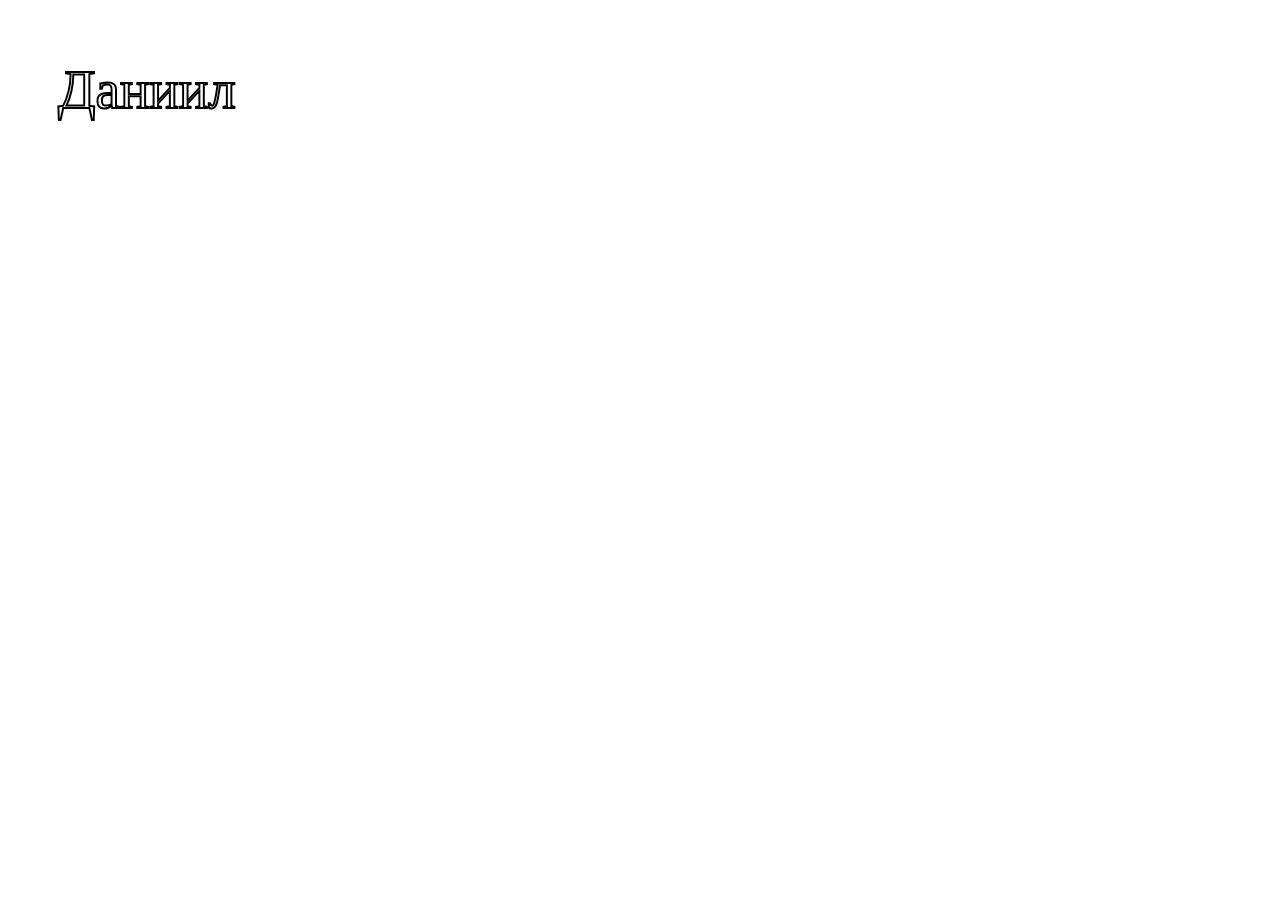
==== index.html @ 9d899ae2 "Загружаем файлы сайта" ====
<!DOCTYPE html>
<html>
<body>
<svg width="600" height="600">
 <text x="50" y="100" font-family="Verdana" font-size="55" fill="white"
stroke="black" stroke-width="2"> Даниил
</text>
</svg>
</body>
</html>
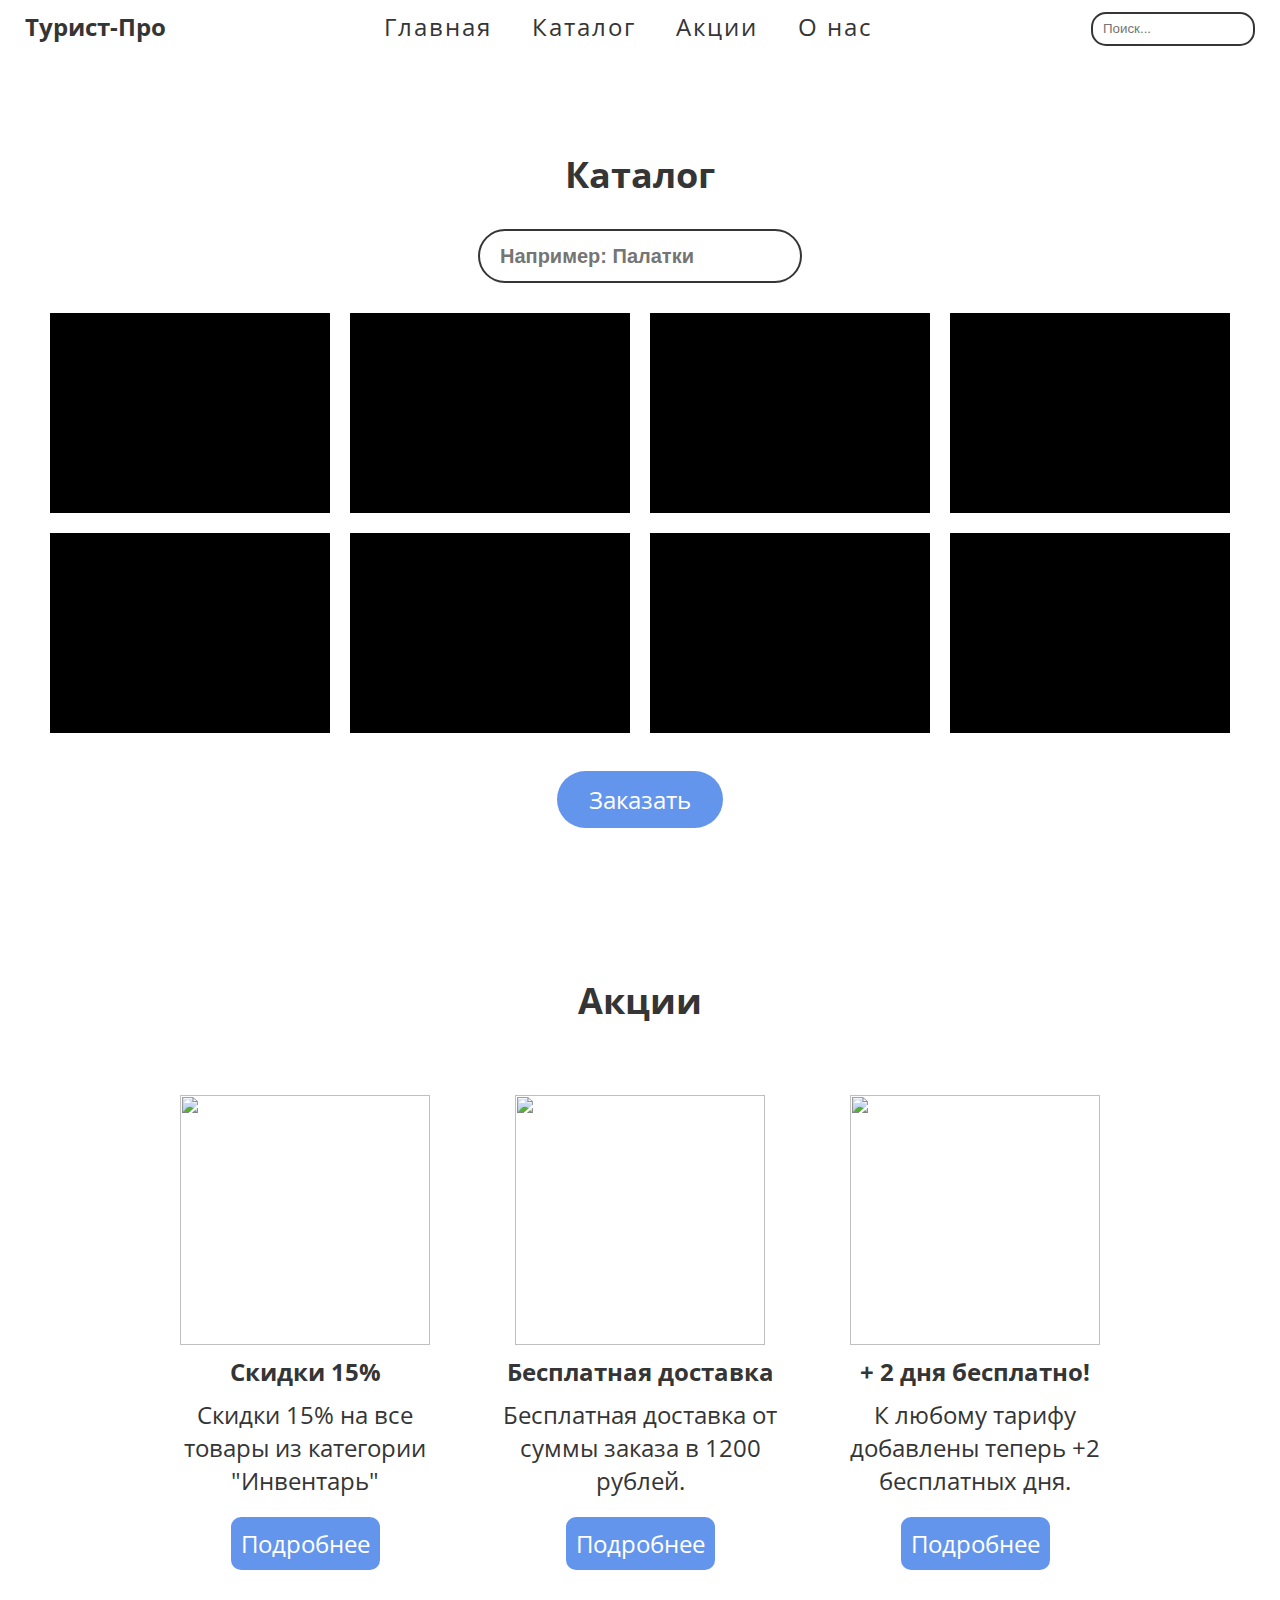
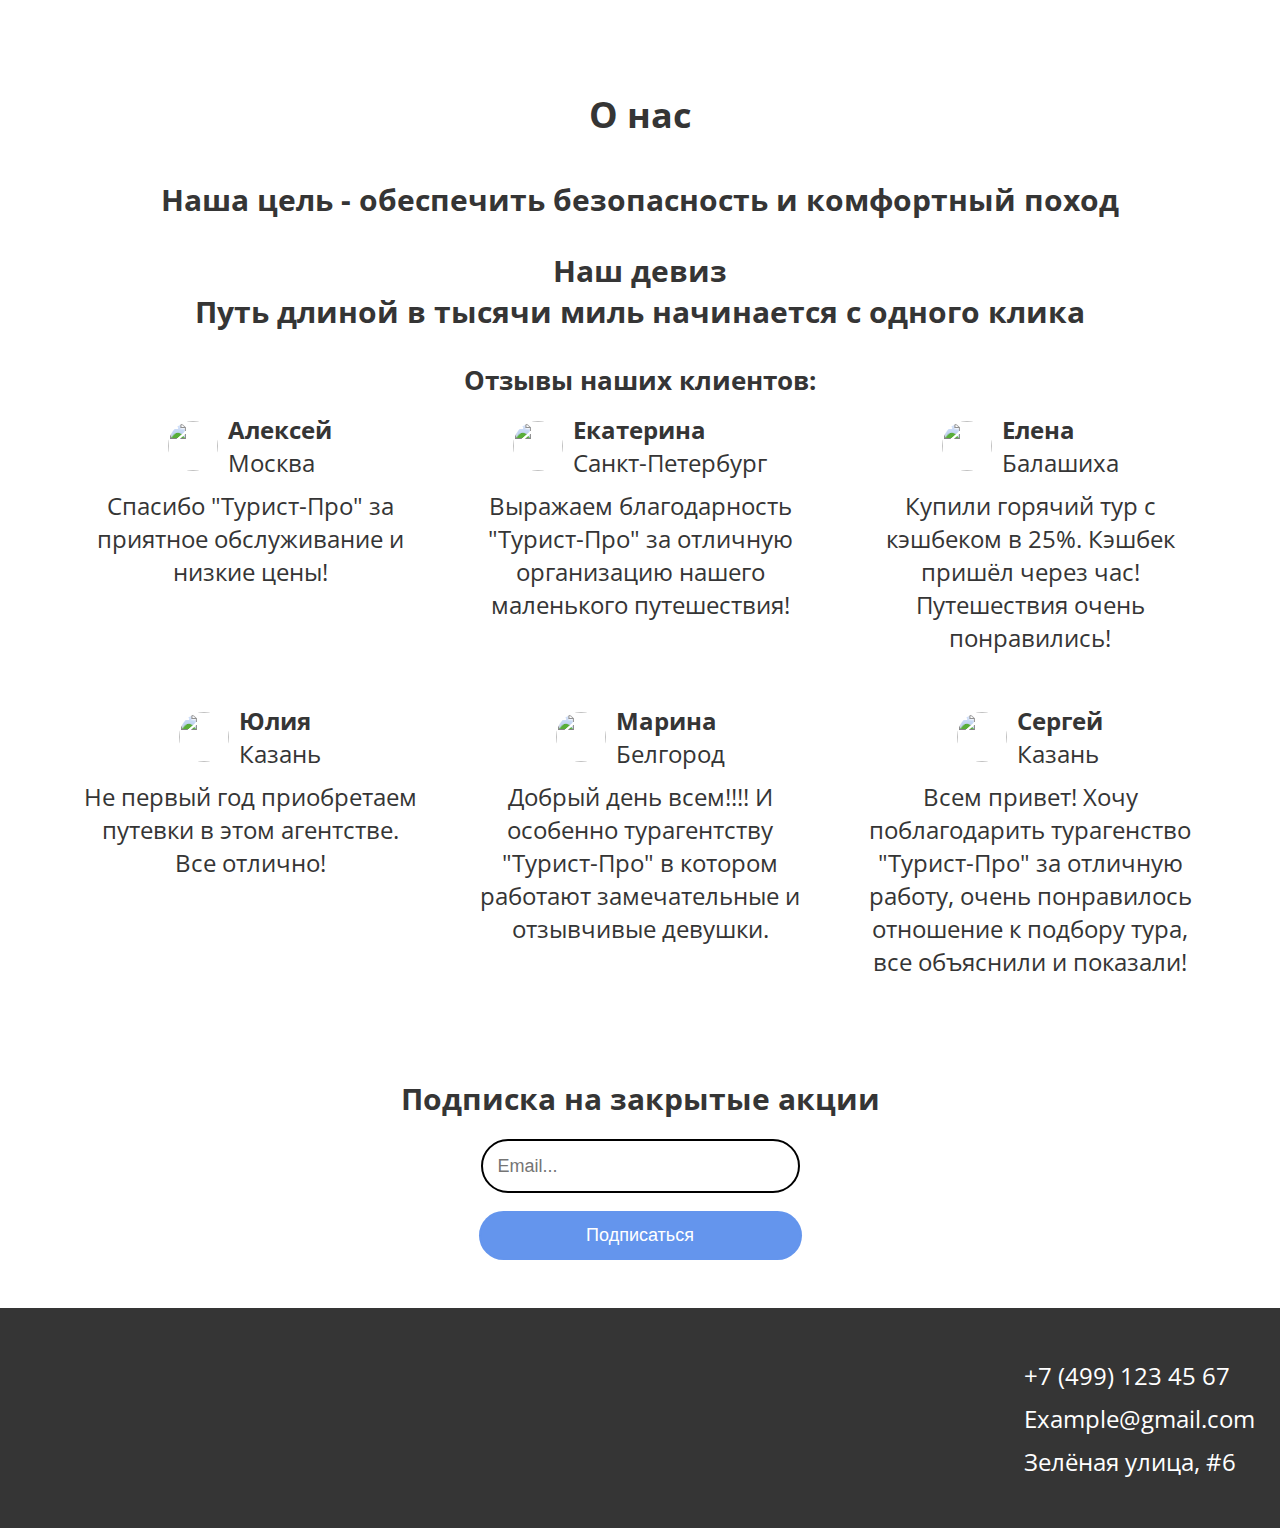
==== commit 6d0a4095: "Add files via upload" ====
--- a/index.html
+++ b/index.html
@@ -1,10 +1,205 @@
-<!DOCTYPE html>
-<html>
+<!doctype html>
+<html lang="en">
+<head>
+    <meta charset="UTF-8">
+    <meta name="viewport"
+          content="width=device-width, user-scalable=no, initial-scale=1.0, maximum-scale=1.0, minimum-scale=1.0">
+    <meta http-equiv="X-UA-Compatible" content="ie=edge">
+    <title>Document</title>
+    <link rel="stylesheet" href="style.css">
+</head>
 <body>
-<svg width="600" height="600">
- <text x="50" y="100" font-family="Verdana" font-size="55" fill="white"
-stroke="black" stroke-width="2"> Даниил
-</text>
-</svg>
+
+<header class="header">
+    <div class="container">
+        <nav class="navbar">
+            <a class="logo" href="#">Турист-Про</a>
+            <ul class="navbar__list">
+                <li class="navbar__list-item"><a class="navbar__list-link" href="#">Главная</a></li>
+                <li class="navbar__list-item"><a class="navbar__list-link" href="#catalog">Каталог</a></li>
+                <li class="navbar__list-item"><a class="navbar__list-link" href="#promotions">Акции</a></li>
+                <li class="navbar__list-item"><a class="navbar__list-link" href="#about">О нас</a></li>
+            </ul>
+            <form class="navbar__form-search" action="">
+                <input class="navbar__form-item" type="text" placeholder="Поиск...">
+            </form>
+        </nav>
+    </div>
+</header>
+
+<section id="catalog" class="catalog">
+    <div class="container">
+        <div class="catalog__inner">
+            <div class="title">Каталог</div>
+            <form class="catalog__form-search" action="">
+                <input class="catalog__form-item" type="text" placeholder="Например: Палатки">
+            </form>
+            <ul class="catalog__list">
+                <li class="catalog__list-item">
+                    <img class="catalog__list-img" src="img/catalog/одежда.jpeg" alt="">
+                    <a class="catalog__list-text" href="#">Одежда</a>
+                </li>
+                <li class="catalog__list-item">
+                    <img class="catalog__list-img" src="img/catalog/палатка.jpg" alt="">
+                    <a class="catalog__list-text" href="#">Палатки</a>
+                </li>
+                <li class="catalog__list-item">
+                    <img class="catalog__list-img" src="img/catalog/лодка.jpg" alt="">
+                    <a class="catalog__list-text" href="#">Лодки</a>
+                </li>
+                <li class="catalog__list-item">
+                    <img class="catalog__list-img" src="img/catalog/туристическая_посуда.jpg" alt="">
+                    <a class="catalog__list-text" href="#">Туристическая Посуда</a>
+                </li>
+                <li class="catalog__list-item">
+                    <img class="catalog__list-img" src="img/catalog/сопутствующие_товары.jpg" alt="">
+                    <a class="catalog__list-text" href="#">Сопутствующие товары</a>
+                </li>
+                <li class="catalog__list-item">
+                    <img class="catalog__list-img" src="img/catalog/инвентарь.jpg" alt="">
+                    <a class="catalog__list-text" href="#">Инвентарь</a>
+                </li>
+                <li class="catalog__list-item">
+                    <img class="catalog__list-img" src="img/catalog/рюкзаки.jpg" alt="">
+                    <a class="catalog__list-text" href="#">Одежда</a>
+                </li>
+                <li class="catalog__list-item">
+                    <img class="catalog__list-img" src="img/catalog/ледоруб.jpg" alt="">
+                    <a class="catalog__list-text" href="#">Одежда</a>
+                </li>
+            </ul>
+            <a class="catalog__btn" href="order.html">Заказать</a>
+        </div>
+    </div>
+</section>
+
+<section id="promotions" class="promotions">
+    <div class="container">
+        <div class="promotions__inner">
+            <div class="title">Акции</div>
+            <ul class="promotions__list">
+                <li class="promotions__list-item">
+                    <img class="promotions__list-img" src="img/promotions15.png" alt="">
+                    <div class="promotions__list-name">Скидки 15%</div>
+                    <div class="promotions__list-text">Скидки 15% на все товары из категории "Инвентарь"</div>
+                    <a class="promotions__list-btn" href="">Подробнее</a>
+                </li>
+                <li class="promotions__list-item">
+                    <img class="promotions__list-img" src="img/доставка.webp" alt="">
+                    <div class="promotions__list-name">Бесплатная доставка</div>
+                    <div class="promotions__list-text">Бесплатная доставка от суммы заказа в 1200 рублей.</div>
+                    <a class="promotions__list-btn" href="">Подробнее</a>
+                </li>
+                <li class="promotions__list-item">
+                    <img class="promotions__list-img" src="img/free.jpg" alt="">
+                    <div class="promotions__list-name">+ 2 дня  бесплатно!</div>
+                    <div class="promotions__list-text">К любому тарифу добавлены теперь +2 бесплатных дня.</div>
+                    <a class="promotions__list-btn" href="">Подробнее</a>
+                </li>
+            </ul>
+        </div>
+    </div>
+</section>
+
+<section id="about" class="about">
+    <div class="container">
+        <div class="about__inner">
+            <div class="title">О нас</div>
+            <div class="about__target">Наша цель - обеспечить безопасность и комфортный поход</div>
+            <div class="about__slogan"><span>Наш девиз</span> Путь длиной в тысячи миль начинается с одного клика</div>
+            <div class="about__reviews">
+                <div class="about__reviews-title">Отзывы наших клиентов:</div>
+                <ul class="about__reviews-list">
+                    <li class="about__reviews-item">
+                        <div class="about__user">
+                            <img class="about__user-img" src="img/user-img.png" alt="">
+                            <div class="about__user-info">
+                                <div class="about__user-name">Алексей</div>
+                                <div class="about__user-city">Москва</div>
+                            </div>
+                        </div>
+                        <div class="about__user-review">Спасибо "Турист-Про" за приятное обслуживание и низкие цены!</div>
+                    </li>
+                    <li class="about__reviews-item">
+                        <div class="about__user">
+                            <img class="about__user-img" src="img/user-img.png" alt="">
+                            <div class="about__user-info">
+                                <div class="about__user-name">Екатерина</div>
+                                <div class="about__user-city">Санкт-Петербург</div>
+                            </div>
+                        </div>
+                        <div class="about__user-review">Выражаем благодарность "Турист-Про" за отличную организацию нашего маленького путешествия!</div>
+                    </li>
+                    <li class="about__reviews-item">
+                        <div class="about__user">
+                            <img class="about__user-img" src="img/user-img.png" alt="">
+                            <div class="about__user-info">
+                                <div class="about__user-name">Елена</div>
+                                <div class="about__user-city">Балашиха</div>
+                            </div>
+                        </div>
+                        <div class="about__user-review">Купили горячий тур с кэшбеком в 25%. Кэшбек пришёл через час! Путешествия очень понравились!</div>
+                    </li>
+                    <li class="about__reviews-item">
+                        <div class="about__user">
+                            <img class="about__user-img" src="img/user-img.png" alt="">
+                            <div class="about__user-info">
+                                <div class="about__user-name">Юлия</div>
+                                <div class="about__user-city">Казань</div>
+                            </div>
+                        </div>
+                        <div class="about__user-review">Не первый год приобретаем путевки в этом агентстве. Все отлично!</div>
+                    </li>
+                    <li class="about__reviews-item">
+                        <div class="about__user">
+                            <img class="about__user-img" src="img/user-img.png" alt="">
+                            <div class="about__user-info">
+                                <div class="about__user-name">Марина</div>
+                                <div class="about__user-city">Белгород</div>
+                            </div>
+                        </div>
+                        <div class="about__user-review">Добрый день всем!!!! И особенно турагентству "Турист-Про" в котором работают замечательные и отзывчивые девушки.</div>
+                    </li>
+                    <li class="about__reviews-item">
+                        <div class="about__user">
+                            <img class="about__user-img" src="img/user-img.png" alt="">
+                            <div class="about__user-info">
+                                <div class="about__user-name">Сергей</div>
+                                <div class="about__user-city">Казань</div>
+                            </div>
+                        </div>
+                        <div class="about__user-review">Всем привет! Хочу поблагодарить турагенство "Турист-Про" за отличную работу, очень понравилось отношение к подбору тура, все объяснили и показали!</div>
+                    </li>
+                </ul>
+            </div>
+        </div>
+    </div>
+</section>
+
+<section class="promotions-subs">
+    <div class="container">
+        <div class="promotions-subs__inner">
+            <div class="promotions-subs__title">Подписка на закрытые акции</div>
+            <form class="promotions-subs__form" action="">
+                <input class="promotions-subs__input" type="text" placeholder="Email...">
+                <button class="promotions-subs__btn" type="submit">Подписаться</button>
+            </form>
+        </div>
+    </div>
+</section>
+
+<footer class="footer">
+    <div class="container">
+        <div class="footer__inner">
+            <iframe src="https://yandex.ru/map-widget/v1/?um=constructor%3A7b8138ccea4af4659c438aa9c7a675eb7cd2940192c9ae2dd1ca8812a51ce608&amp;source=constructor" width="350" height="200" frameborder="0"></iframe>
+            <div class="footer__contact">
+                <a  class="footer__contact-number" href="tel:74991234567">+7 (499) 123 45 67</a>
+                <a  class="footer__contact-mail" href="mailto:Example@gmail.com">Example@gmail.com</a>
+                <div class="footer__contact-address">Зелёная улица, #6</div>
+            </div>
+        </div>
+    </div>
+</footer>
+
 </body>
-</html>
+</html>--- a/style.css
+++ b/style.css
@@ -0,0 +1,444 @@
+@import url('https://fonts.googleapis.com/css2?family=Open+Sans:wght@400;700&display=swap');
+
+*, *:before, *:after {
+    padding: 0;
+    margin: 0;
+    outline: 0;
+    border: 0;
+}
+
+html {
+    font-family: 'Open Sans', sans-serif;
+    font-size: 24px;
+    color: #353535;
+}
+
+ul, li {
+    list-style: none;
+}
+
+a {
+    text-decoration: none;
+}
+
+.container {
+    margin: 0 auto;
+    max-width: 1890px;
+    padding: 0 15px;
+}
+
+.header {
+    position: relative;
+}
+
+.navbar {
+    align-items: center;
+    position: fixed;
+    display: flex;
+    width: 100%;
+    justify-content: space-between;
+    background-color: #ffffff;
+    left: 0;
+    top: 0;
+    z-index: 9999;
+}
+
+.logo {
+    margin-left: 25px;
+    padding: 10px 0;
+    font-weight: 700;
+    color: #353535;
+}
+
+.navbar__list {
+    display: flex;
+}
+
+.navbar__list-item {
+    letter-spacing: 2px;
+    cursor: pointer;
+}
+
+.navbar__list-link {
+    color: #353535;
+    padding: 10px 20px;
+    transition: color 1s, background-color 1s;
+}
+
+.navbar__list-item:hover .navbar__list-link {
+    background-color: #353535;
+    color: #fff;
+}
+
+.navbar__form-search {
+    margin-right: 25px;
+}
+
+.navbar__form-item {
+    width: 150px;
+    border: 2px #353535 solid;
+    height: 30px;
+    border-radius: 15px;
+    padding-left: 10px;
+}
+
+.catalog {
+    margin-top: 150px;
+}
+
+.title {
+    font-size: 36px;
+    font-weight: 700;
+}
+
+.catalog__inner {
+    display: flex;
+    flex-direction: column;
+    align-items: center;
+}
+
+.catalog__form-item {
+    width: 300px;
+    height: 50px;
+    font-size: 20px;
+    padding-left: 20px;
+    margin-top: 30px;
+    border-radius: 30px;
+    font-weight: 700;
+    border: 2px #353535 solid;
+}
+
+.catalog__list {
+    margin-top: 30px;
+    display: grid;
+    grid-template-columns: repeat(4, 280px);
+    grid-gap: 20px;
+}
+
+.catalog__btn {
+    padding: 10px 30px;
+    margin-top: 40px;
+    background-color: cornflowerblue;
+    color: #fff;
+    border-radius: 30px;
+    box-shadow: 0 0 0 2px cornflowerblue;
+    transition: background-color 1s, color 1s;
+}
+
+.catalog__btn:hover {
+    background-color: #fff;
+    color: cornflowerblue;
+}
+
+.catalog__list-item {
+    position: relative;
+    background-color: #000;
+    width: 280px;
+    height: 200px;
+    overflow: hidden;
+    display: flex;
+    justify-content: center;
+    align-items: center;
+}
+
+.catalog__list-img {
+    width: 100%;
+    height: auto;
+    transition: 1s;
+}
+
+.catalog__list-text {
+    display: none;
+    position: absolute;
+    top: 75px;
+    color: #fff;
+    font-size: 30px;
+    z-index: 9990;
+    text-align: center;
+}
+
+.catalog__list-item:hover .catalog__list-text {
+    display: block;
+}
+
+.catalog__list-item:hover .catalog__list-img {
+    opacity: .3;
+    transform: scale(1.5);
+}
+
+.promotions {
+    margin-top: 150px;
+}
+
+.promotions__inner {
+    display: flex;
+    flex-direction: column;
+    align-items: center;
+}
+
+.promotions__list {
+    margin-top: 50px;
+    display: grid;
+    grid-template-columns: repeat(3, auto);
+    grid-gap: 15px;
+}
+
+.promotions__list-item {
+    max-width: 300px;
+    display: flex;
+    flex-direction: column;
+    align-items: center;
+    padding: 20px 10px;
+}
+
+.promotions__list-img {
+    width: 250px;
+    height: 250px;
+}
+
+.promotions__list-name {
+    margin-top: 10px;
+    font-weight: 700;
+    text-align: center;
+}
+
+.promotions__list-text {
+    margin-top: 10px;
+    text-align: center;
+}
+
+.promotions__list-btn {
+    margin-top: 20px;
+    padding: 10px;
+    background-color: cornflowerblue;
+    color: #fff;
+    border-radius: 10px;
+    transition: color 1s, background-color 1s;
+}
+
+.promotions__list-btn:hover {
+    box-shadow: 0 0 0 2px cornflowerblue;
+    color: cornflowerblue;
+    background-color: #fff;
+}
+
+.about {
+    margin-top: 100px;
+}
+
+.about__inner {
+    display: flex;
+    flex-direction: column;
+    align-items: center;
+}
+
+.about__reviews {
+
+}
+
+.about__reviews-list {
+    display: grid;
+    grid-template-columns: repeat(3, auto);
+    grid-gap: 50px;
+    margin-top: 15px;
+}
+
+.about__reviews-item {
+    display: flex;
+    flex-direction: column;
+    align-items: center;
+}
+
+.about__user {
+    display: flex;
+    align-items: center;
+}
+
+.about__user-img {
+    border-radius: 50%;
+    width: 50px;
+    height: 50px;
+}
+
+.about__user-info {
+    margin-left: 10px;
+}
+
+.about__user-review {
+    margin-top: 10px;
+    max-width: 340px;
+    text-align: center;
+}
+
+.about__user-name {
+    font-weight: 700;
+}
+
+.about__reviews-title {
+    font-weight: 700;
+    text-align: center;
+    font-size: 26px;
+    margin-top: 30px;
+}
+
+.about__inner {
+    display: flex;
+    flex-direction: column;
+    align-items: center;
+}
+
+.about__target {
+    font-size: 30px;
+    font-weight: 700;
+    margin-top: 40px;
+}
+
+.about__slogan {
+    font-size: 30px;
+    font-weight: 700;
+    margin-top: 30px;
+    display: flex;
+    flex-direction: column;
+    text-align: center;
+}
+
+.promotions-subs {
+    margin-top: 100px;
+}
+
+.promotions-subs__inner {
+    display: flex;
+    flex-direction: column;
+    align-items: center;
+}
+
+.promotions-subs__form {
+    display: flex;
+    flex-direction: column;
+}
+
+.promotions-subs__title {
+    font-size: 30px;
+    font-weight: 700;
+}
+
+.promotions-subs__input {
+    margin-top: 20px;
+    border-radius: 30px;
+    border: 2px #000 solid;
+    font-size: 18px;
+    width: 300px;
+    padding-left: 15px;
+    height: 50px;
+}
+
+.promotions-subs__btn {
+    padding: 12px 40px;
+    background-color: cornflowerblue;
+    color: #fff;
+    font-size: 18px;
+    margin-top: 20px;
+    border-radius: 30px;
+    cursor: pointer;
+    transition: color 1s, background-color 1s;
+    box-shadow: 0 0 0 2px cornflowerblue;
+}
+
+.promotions-subs__btn:hover  {
+    background-color: #fff;
+    color: cornflowerblue;
+}
+
+.footer {
+    background-color: #353535;
+    padding: 10px;
+    margin-top: 50px;
+}
+
+.footer__inner {
+    display: flex;
+    justify-content: space-between;
+    align-items: center;
+}
+
+.footer__contact {
+    display: grid;
+    flex-direction: column;
+    align-items: center;
+    grid-gap: 10px;
+}
+
+.footer__contact, .footer__contact a {
+    color: #fff;
+    transition: color .500s;
+}
+
+.footer__contact-number:hover, .footer__contact-mail:hover {
+    color: cornflowerblue;
+}
+
+.order__inner {
+    display: flex;
+    justify-content: center;
+    align-content: center;
+}
+
+.order__form {
+    display: flex;
+    justify-content: center;
+    align-items: center;
+    margin-top: 150px;
+    flex-direction: column;
+}
+
+.order__address {
+    width: 300px;
+    height: 30px;
+    border: 1px #000 solid;
+    border-radius: 30px;
+    padding-left: 15px;
+}
+
+.order__data {
+    font-size: 18px;
+    margin-top: 10px;
+}
+
+.order__comment {
+    border: 1px #000 solid;
+    width: 500px;
+    border-radius: 15px;
+    padding: 10px 0 0 10px;
+    font-size: 16px;
+    margin-top: 10px;
+}
+
+.order__email {
+    width: 300px;
+    height: 30px;
+    border: 1px #000 solid;
+    border-radius: 30px;
+    padding-left: 15px;
+    margin-top: 10px;
+}
+
+.order__arrange {
+    display: flex;
+    margin-top: 30px;
+}
+
+.order__btn {
+    margin-right: 200px;
+    padding: 5px 20px;
+    color: #fff;
+    background-color: cornflowerblue;
+    border-radius: 30px;
+    transition: color 1s, background-color 1s;
+    box-shadow: 0 0 0 2px cornflowerblue;
+    cursor: pointer;
+}
+
+.order__btn:hover {
+    background-color: #fff;
+    color: cornflowerblue;
+}